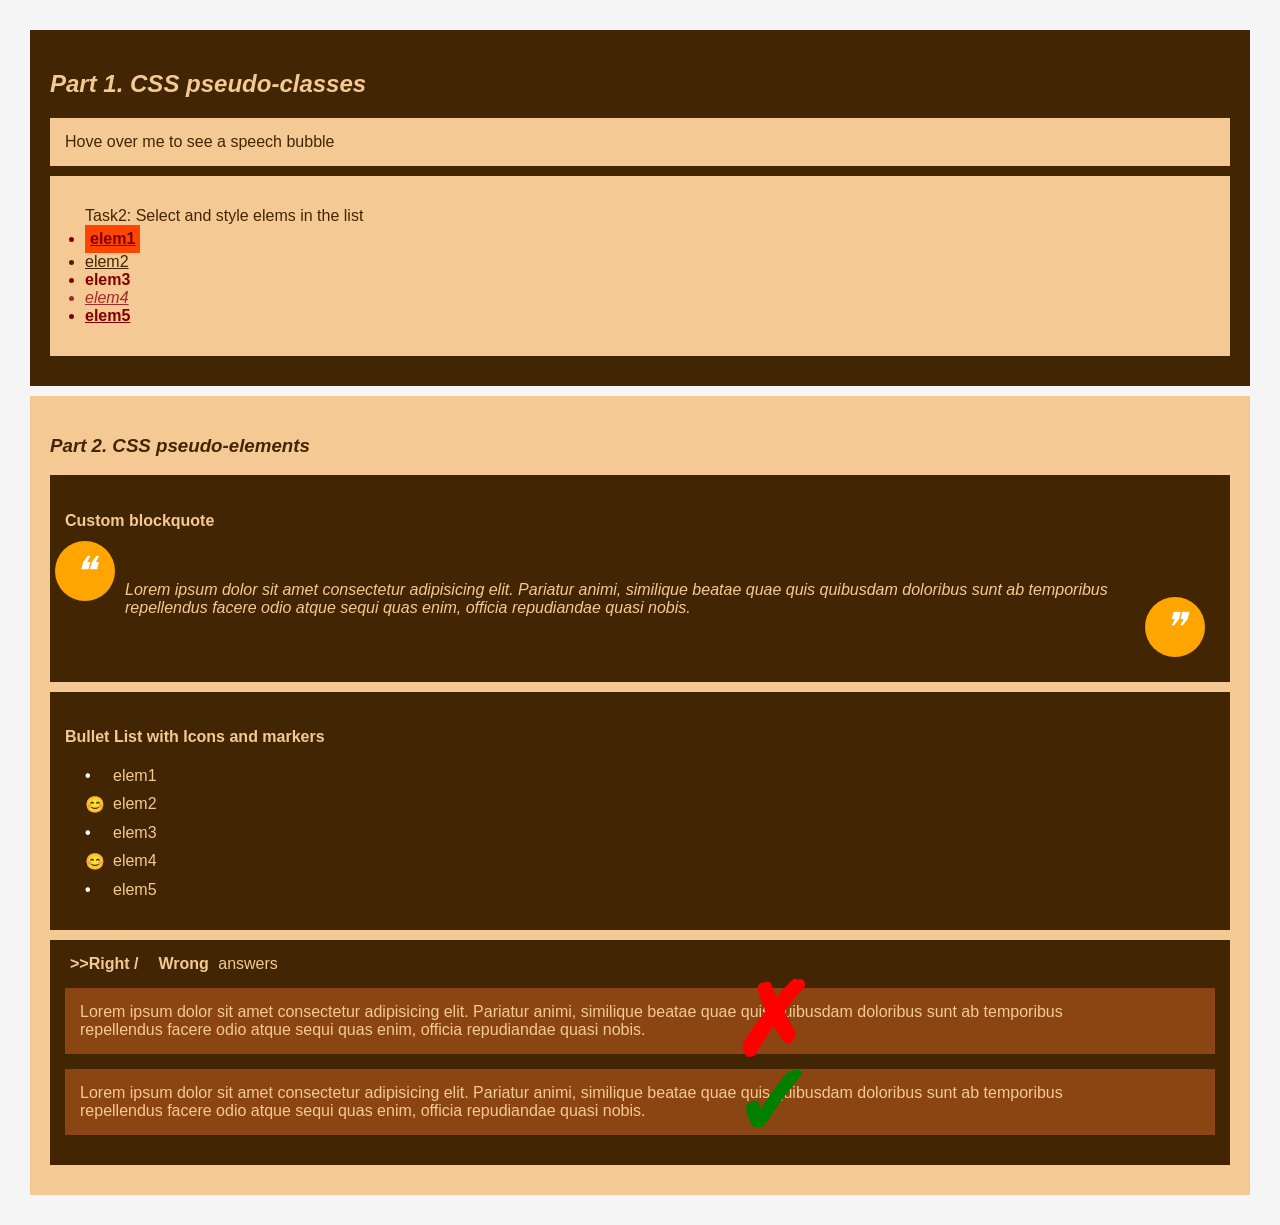
==== index (1).html @ 3ad05c84 "Add files via upload" ====
﻿<!DOCTYPE html PUBLIC "-//W3C//DTD XHTML 1.0 Transitional//EN" "http://www.w3.org/TR/xhtml1/DTD/xhtml1-transitional.dtd">
<html>
  <head>
     <link rel="stylesheet" href="styles/styles.css" />


  </head>
  
  
  <body>

  

    <article>
      <h2>Part 1.  CSS pseudo-classes</h2>
      <div class="task1">
        <div>Task1: Hi there! I am a speech bubble</div>
        Hove over me to see a speech bubble
      </div>

      <div class="task2">
        <ul> Task2: Select and style elems in the list 
          <li>elem1</li>
          <li>elem2</li>
          <li class="special">elem3</li>
          <li>elem4</li>
          <li>elem5</li>
        </ul>
        
      </div>


    </article>

    <article>
      <h3>Part 2.  CSS pseudo-elements</h3>
      <div class="task1">
        <h4>Custom blockquote</h4>
        <blockquote>
            Lorem ipsum dolor sit amet consectetur adipisicing elit. 
            Pariatur animi, similique beatae quae quis quibusdam doloribus sunt 
            ab temporibus repellendus facere odio atque sequi quas enim, 
            officia repudiandae quasi nobis.
        </blockquote> 
      </div>

      <div class="task2">
        <h4>Bullet List with Icons and markers</h4>
         <ul> 
          <li>elem1</li>
          <li>elem2</li>
          <li class="special">elem3</li>
          <li>elem4</li>
          <li>elem5</li>
        </ul>
      </div>

      <div class="task3">
        <span>>>Right /</span><span>Wrong</span> answers

          <div class="wrong">Lorem ipsum dolor sit amet consectetur adipisicing elit. 
            Pariatur animi, similique beatae quae quis quibusdam doloribus sunt 
            ab temporibus repellendus facere odio atque sequi quas enim, 
            officia repudiandae quasi nobis.</div>

          <div class="correct">Lorem ipsum dolor sit amet consectetur adipisicing elit. 
            Pariatur animi, similique beatae quae quis quibusdam doloribus sunt 
            ab temporibus repellendus facere odio atque sequi quas enim, 
            officia repudiandae quasi nobis.</div>
      </div>



    </article>
  
    
    
<script type="module" src="https://s.brightspace.com/lib/bsi/2026.1.206/unbundled/mathjax.js"></script><script type="text/javascript">document.addEventListener('DOMContentLoaded', function() {
					if (document.querySelector('math, .d2l-element, .d2l-cplus-layout') || /\$\$|\\\(|\\\[|\\begin{|\\ref{|\\eqref{/.test(document.body.innerHTML)) {
						document.querySelectorAll('mspace[linebreak="newline"]').forEach(elm => {
							elm.setAttribute('style', 'display: block; height: 0.5rem;');
						});

						document.querySelectorAll('math mmultiscripts > none').forEach(elm => {
							const mrow = document.createElementNS('http://www.w3.org/1998/Math/MathML', 'mrow');
							elm.replaceWith(mrow);
						});

						window.D2L.MathJax.loadMathJax({
							outputScale: 1.5,
							renderLatex: false,
							enableMML3Support: false
						});
					}
				});</script><script type="module" src="https://s.brightspace.com/lib/bsi/2026.1.206/unbundled/prism.js"></script><script type="text/javascript">document.addEventListener('DOMContentLoaded', function() {
					document.querySelectorAll('.d2l-code').forEach(code => {
						window.D2L.Prism.formatCodeElement(code);
					});
				});</script><script type="module" src="https://s.brightspace.com/lib/bsi/2026.1.206/unbundled/embeds.js"></script><script type="text/javascript">document.addEventListener('DOMContentLoaded', function() {
					window.D2L.EmbedRenderer.renderEmbeds(document.body);
				});</script></body></html>
---- styles/styles.css ----
body {
    font-family: Arial, sans-serif;
    margin: 0;
    padding: 20px;
    background-color: #f5f5f5;
}

ul {
    padding-left: 20px;
}

/*  TASK 1: Background and Font Colors */

/* Part 1 block - background rgb(66, 37, 2) */
article:first-of-type {
    background-color: rgb(66, 37, 2);
    padding: 20px;
    margin: 10px;
}

/* Part 1 subblocks (task1, task2) - background rgb(245, 201, 147) */
article:first-of-type > div {
    background-color: rgb(245, 201, 147);
    color: rgb(66, 37, 2);
    padding: 15px;
    margin: 10px 0;
}

/* Part 2 block - background rgb(245, 201, 147) */
article:last-of-type {
    background-color: rgb(245, 201, 147);
    padding: 20px;
    margin: 10px;
}

/* Part 2 subblocks (task1, task2, task3) - background rgb(66, 37, 2) */
article:last-of-type > div {
    background-color: rgb(66, 37, 2);
    color: rgb(245, 201, 147);
    padding: 15px;
    margin: 10px 0;
}

/* Headers styling - Part 1 */
article:first-of-type h2 {
    color: rgb(245, 201, 147);
    font-style: italic;
}

/* Headers styling - Part 2 */
article:last-of-type h3 {
    color: rgb(66, 37, 2);
    font-style: italic;
}

article:last-of-type h4 {
    color: rgb(245, 201, 147);
}

/*  TASK 2: Hover Effects with Borders */

/* Part 1 tasks - red solid border on hover */
article:first-of-type > div:hover {
    border: 3px solid red;
}

/* Make other blocks in Part 1 transparent when one is hovered */
article:first-of-type:has(> div:hover) > div:not(:hover) {
    opacity: 0.5;
}

/* Part 2 tasks - pink dotted border on hover */
article:last-of-type > div:hover {
    border: 3px dotted pink;
}

/* Make other blocks in Part 2 transparent when one is hovered */
article:last-of-type:has(> div:hover) > div:not(:hover) {
    opacity: 0.5;
}

/* TASK 3: Part 1 Task1 - Speech Bubble */

/* Position task1 relatively for absolute positioning of speech bubble */
article:first-of-type .task1 {
    position: relative;
}

/* Speech bubble - hidden by default */
article:first-of-type .task1 > div {
    display: none;
    position: absolute;
    background-color: rgb(214, 114, 42);
    color: black;
    padding: 10px 15px;
    border-radius: 10px;
    border: 2px solid black;
    top: -80px;
    left: 20px;
    min-width: 200px;
    z-index: 10;
}

/* Speech bubble tail - white part */
article:first-of-type .task1 > div::after {
    content: "";
    position: absolute;
    bottom: -20px;
    left: 30px;
    width: 0;
    height: 0;
    border-left: 10px solid transparent;
    border-right: 10px solid transparent;
    border-top: 20px solid rgb(214, 114, 42);
}

/* Speech bubble tail - black border */
article:first-of-type .task1 > div::before {
    content: "";
    position: absolute;
    bottom: -23px;
    left: 28px;
    width: 0;
    height: 0;
    border-left: 12px solid transparent;
    border-right: 12px solid transparent;
    border-top: 23px solid black;
}

/* Show speech bubble on hover */
article:first-of-type .task1:hover > div {
    display: block;
}

/* TASK 4: Part 1 Task2 - List Styling */

/* The first element - orange/red background and white text */
article:first-of-type .task2 li:first-child {
    background-color: rgb(255, 69, 0);
    color: white;
    font-weight: bold;
    padding: 5px;
    width: fit-content;
}

/* All elements excluding special - underlined */
article:first-of-type .task2 li:not(.special) {
    text-decoration: underline;
}

/* The 4th element - italic and brown/dark color */
article:first-of-type .task2 li:nth-child(4) {
    font-style: italic;
    color: brown;
}

/* All odd elements - darker brown/maroon color */
article:first-of-type .task2 li:nth-child(odd) {
    color: maroon;
    font-weight: bold;
}

/* TASK 5: Part 2 Task1 - Custom Blockquote  */

/* Blockquote positioning and styling */
article:last-of-type .task1 blockquote {
    position: relative;
    padding: 30px 60px;
    font-style: italic;
    margin: 20px 0;
}

/* Opening quote mark - circular background */
article:last-of-type .task1 blockquote::before {
    content: "❝";
    font-size: 40px;
    position: absolute;
    left:-10px;
    top: -10px;
    color: white;
    background-color: orange;
    width: 60px;
    height: 60px;
    border-radius: 50%;
    display: flex;
    align-items: center;
    justify-content: center;
    line-height: 1;
    pointer-events: none; /* Makes quote marks non-hoverable */
}

/* Closing quote mark - circular background */
article:last-of-type .task1 blockquote::after {
    content: "❞";
    font-size: 40px;
    position: absolute;
    right: 10px;
    bottom: -10px;
    color: white;
    background-color: orange;
    width: 60px;
    height: 60px;
    border-radius: 50%;
    display: flex;
    align-items: center;
    justify-content: center;
    line-height: 1;
    pointer-events: none; /* Makes quote marks non-hoverable */
}

/* Hover effect - change header background color ONLY when hovering the text content */
article:last-of-type .task1:has(blockquote:hover) h4 {
    background-color: rgb(184, 59, 2);
    padding: 5px;
    width: fit-content;
}

/* Hover effect - change quote marks background color to rgb(184, 59, 2) ONLY when hovering text */
article:last-of-type .task1 blockquote:hover::before,
article:last-of-type .task1 blockquote:hover::after {
    background-color: rgb(184, 59, 2);
}

/* TASK 6: Part 2 Task2 - Bullet List with Icons */

/* Remove default list style */
article:last-of-type .task2 ul {
    list-style: none;
    padding-left: 20px;
}

/* Make each list item flex so text aligns */
article:last-of-type .task2 li {
    display: flex;
    align-items: flex-start;
    margin-bottom: 10px;
}

/* Base bullet area */
article:last-of-type .task2 li::before {
    width: 20px;
    display: inline-block;
    margin-right: 8px;
}

/* Odd elements - white dot */
article:last-of-type .task2 li:nth-child(odd)::before {
    content: "•";
    color: white;
    font-weight: bold;
}

/* Even elements - smiley */
article:last-of-type .task2 li:nth-child(even)::before {
    content: "😊";
}
/* TASK 7: Part 2 Task3 - Right/Wrong Answers */

/* Highlighted parts - Right label */
article:last-of-type .task3 span:first-child {
    font-weight: bold;
    cursor: pointer;
    padding: 2px 5px;
}

/* Highlighted parts - Wrong label */
article:last-of-type .task3 span:nth-child(2) {
    font-weight: bold;
    margin-left: 10px;
    cursor: pointer;
    padding: 2px 5px;
}

/* Hover effect on Right word itself */
article:last-of-type .task3 span:first-child:hover {
    background-color: rgb(153, 102, 51);
    color: rgb(245, 201, 147);
}

/* Hover effect on Wrong word itself */
article:last-of-type .task3 span:nth-child(2):hover {
    background-color: rgb(153, 102, 51);
    color: rgb(245, 201, 147);
}

/* Wrong answer block */
article:last-of-type .task3 .wrong {
    position: relative;
    padding: 15px;
    padding-right: 70px;
    margin: 15px 0;
    background-color: rgb(139, 69, 19);
    color: rgb(245, 201, 147);
}

/* Red cross mark for wrong answer */
article:last-of-type .task3 .wrong::before {
    content: "✗";
    color: red;
    font-size: 100px;
    font-weight: bold;
    position: absolute;
    right: 400px;
    top: 50%;
    transform: translateY(-50%);
}

/* Correct answer block */
article:last-of-type .task3 .correct {
    position: relative;
    padding: 15px;
    padding-right: 70px;
    margin: 15px 0;
    background-color: rgb(139, 69, 19);
    color: rgb(245, 201, 147);
}

/* Green check mark for correct answer */
article:last-of-type .task3 .correct::before {
    content: "✓";
    color: green;
    font-size: 100px;
    font-weight: bold;
    position: absolute;
    right: 400px;
    top: 50%;
    transform: translateY(-50%);
}

/* Hover effect - when hovering "Right" word, highlight correct answer */
article:last-of-type .task3 span:first-child:hover ~ .correct {
    background-color: rgb(153, 102, 51);
}

/* Hover effect - when hovering "Wrong" word, highlight wrong answer */
article:last-of-type .task3 span:nth-child(2):hover ~ .wrong {
    background-color: rgb(153, 102, 51);
}
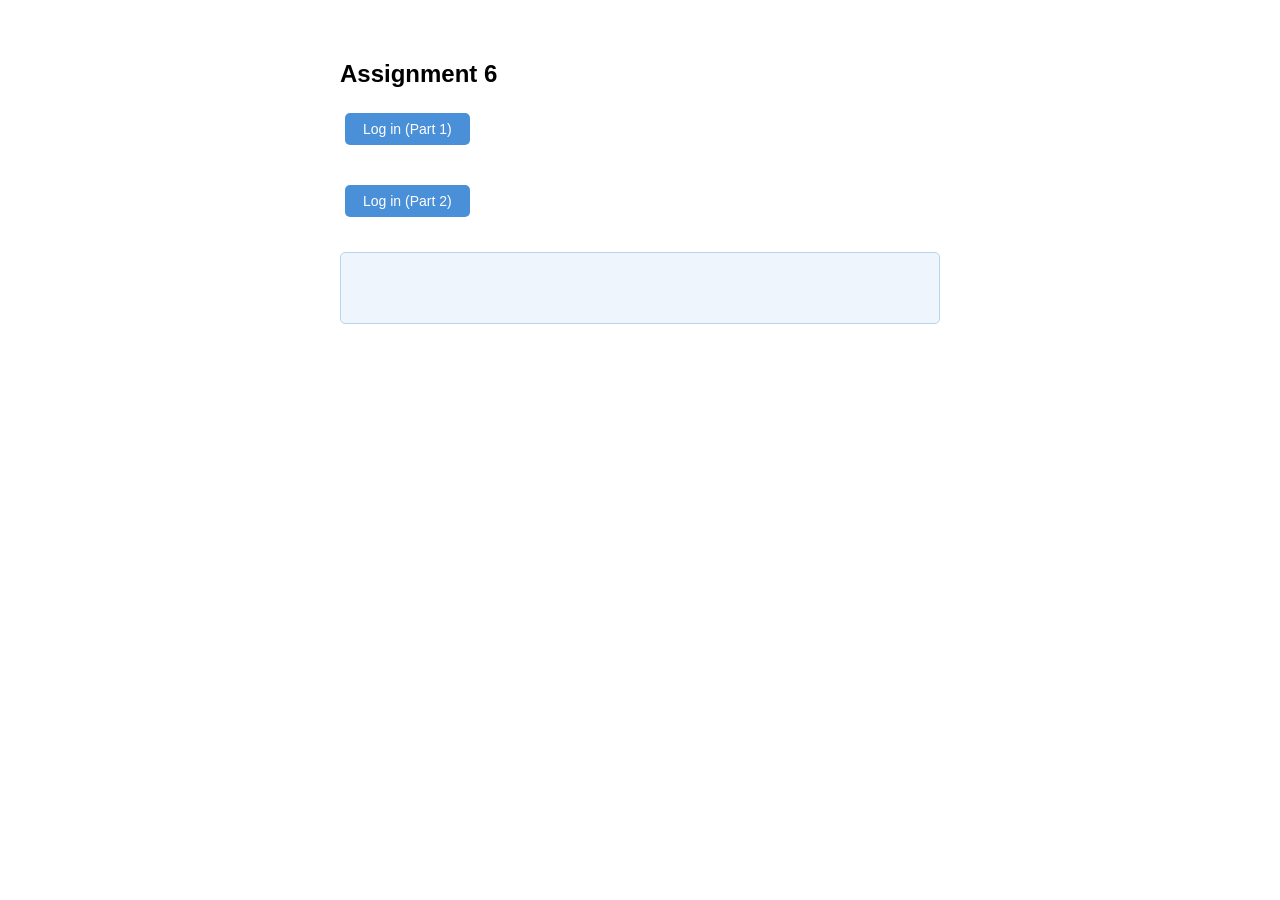
==== commit b840eb68: "Add files via upload" ====
--- a/index (1).html
+++ b/index (1).html
@@ -1,101 +1,74 @@
-﻿<!DOCTYPE html PUBLIC "-//W3C//DTD XHTML 1.0 Transitional//EN" "http://www.w3.org/TR/xhtml1/DTD/xhtml1-transitional.dtd">
-<html>
-  <head>
-     <link rel="stylesheet" href="styles/styles.css" />
+﻿<!DOCTYPE html>
+<html lang="en">
+<head>
+<meta charset="UTF-8">
+<meta name="viewport" content="width=device-width, initial-scale=1.0">
+
+<title>CS3990 – Assignment 6</title>
+
+<style>
+body{
+  font-family: Arial, sans-serif;
+  max-width:600px;
+  margin:60px auto;
+}
+
+button{
+  padding:8px 18px;
+  margin:5px;
+  font-size:14px;
+  border:none;
+  border-radius:5px;
+  color:white;
+  background:#4a90d9;
+  cursor:pointer;
+}
+
+button:hover{
+  background:#357abd;
+}
+
+.section{
+  margin-bottom:30px;
+}
+
+#output{
+  margin-top:12px;
+  padding:10px;
+  border:1px solid #b8d4f0;
+  min-height:50px;
+  background:#eef5fc;
+  white-space:pre-wrap;
+  border-radius:5px;
+}
+
+#output img{
+  max-width:100%;
+  margin-top:10px;
+}
+</style>
+</head>
+
+<body>
+
+<h2>Assignment 6</h2>
+
+<div class="section">
+
+<button onclick="login()">Log in (Part 1)</button>
+<div id="part1-buttons"></div>
+</div>
 
 
-  </head>
-  
-  
-  <body>
+<div class="section">
 
-  
+<button onclick="part2Start()">Log in (Part 2)</button>
 
-    <article>
-      <h2>Part 1.  CSS pseudo-classes</h2>
-      <div class="task1">
-        <div>Task1: Hi there! I am a speech bubble</div>
-        Hove over me to see a speech bubble
-      </div>
+</div>
 
-      <div class="task2">
-        <ul> Task2: Select and style elems in the list 
-          <li>elem1</li>
-          <li>elem2</li>
-          <li class="special">elem3</li>
-          <li>elem4</li>
-          <li>elem5</li>
-        </ul>
-        
-      </div>
+<div id="output"></div>
 
+<script src="script.js"></script>
 
-    </article>
-
-    <article>
-      <h3>Part 2.  CSS pseudo-elements</h3>
-      <div class="task1">
-        <h4>Custom blockquote</h4>
-        <blockquote>
-            Lorem ipsum dolor sit amet consectetur adipisicing elit. 
-            Pariatur animi, similique beatae quae quis quibusdam doloribus sunt 
-            ab temporibus repellendus facere odio atque sequi quas enim, 
-            officia repudiandae quasi nobis.
-        </blockquote> 
-      </div>
-
-      <div class="task2">
-        <h4>Bullet List with Icons and markers</h4>
-         <ul> 
-          <li>elem1</li>
-          <li>elem2</li>
-          <li class="special">elem3</li>
-          <li>elem4</li>
-          <li>elem5</li>
-        </ul>
-      </div>
-
-      <div class="task3">
-        <span>>>Right /</span><span>Wrong</span> answers
-
-          <div class="wrong">Lorem ipsum dolor sit amet consectetur adipisicing elit. 
-            Pariatur animi, similique beatae quae quis quibusdam doloribus sunt 
-            ab temporibus repellendus facere odio atque sequi quas enim, 
-            officia repudiandae quasi nobis.</div>
-
-          <div class="correct">Lorem ipsum dolor sit amet consectetur adipisicing elit. 
-            Pariatur animi, similique beatae quae quis quibusdam doloribus sunt 
-            ab temporibus repellendus facere odio atque sequi quas enim, 
-            officia repudiandae quasi nobis.</div>
-      </div>
-
-
-
-    </article>
-  
-    
-    
-<script type="module" src="https://s.brightspace.com/lib/bsi/2026.1.206/unbundled/mathjax.js"></script><script type="text/javascript">document.addEventListener('DOMContentLoaded', function() {
-					if (document.querySelector('math, .d2l-element, .d2l-cplus-layout') || /\$\$|\\\(|\\\[|\\begin{|\\ref{|\\eqref{/.test(document.body.innerHTML)) {
-						document.querySelectorAll('mspace[linebreak="newline"]').forEach(elm => {
-							elm.setAttribute('style', 'display: block; height: 0.5rem;');
-						});
-
-						document.querySelectorAll('math mmultiscripts > none').forEach(elm => {
-							const mrow = document.createElementNS('http://www.w3.org/1998/Math/MathML', 'mrow');
-							elm.replaceWith(mrow);
-						});
-
-						window.D2L.MathJax.loadMathJax({
-							outputScale: 1.5,
-							renderLatex: false,
-							enableMML3Support: false
-						});
-					}
-				});</script><script type="module" src="https://s.brightspace.com/lib/bsi/2026.1.206/unbundled/prism.js"></script><script type="text/javascript">document.addEventListener('DOMContentLoaded', function() {
-					document.querySelectorAll('.d2l-code').forEach(code => {
-						window.D2L.Prism.formatCodeElement(code);
-					});
-				});</script><script type="module" src="https://s.brightspace.com/lib/bsi/2026.1.206/unbundled/embeds.js"></script><script type="text/javascript">document.addEventListener('DOMContentLoaded', function() {
-					window.D2L.EmbedRenderer.renderEmbeds(document.body);
-				});</script></body></html>+</body>
+</html>
